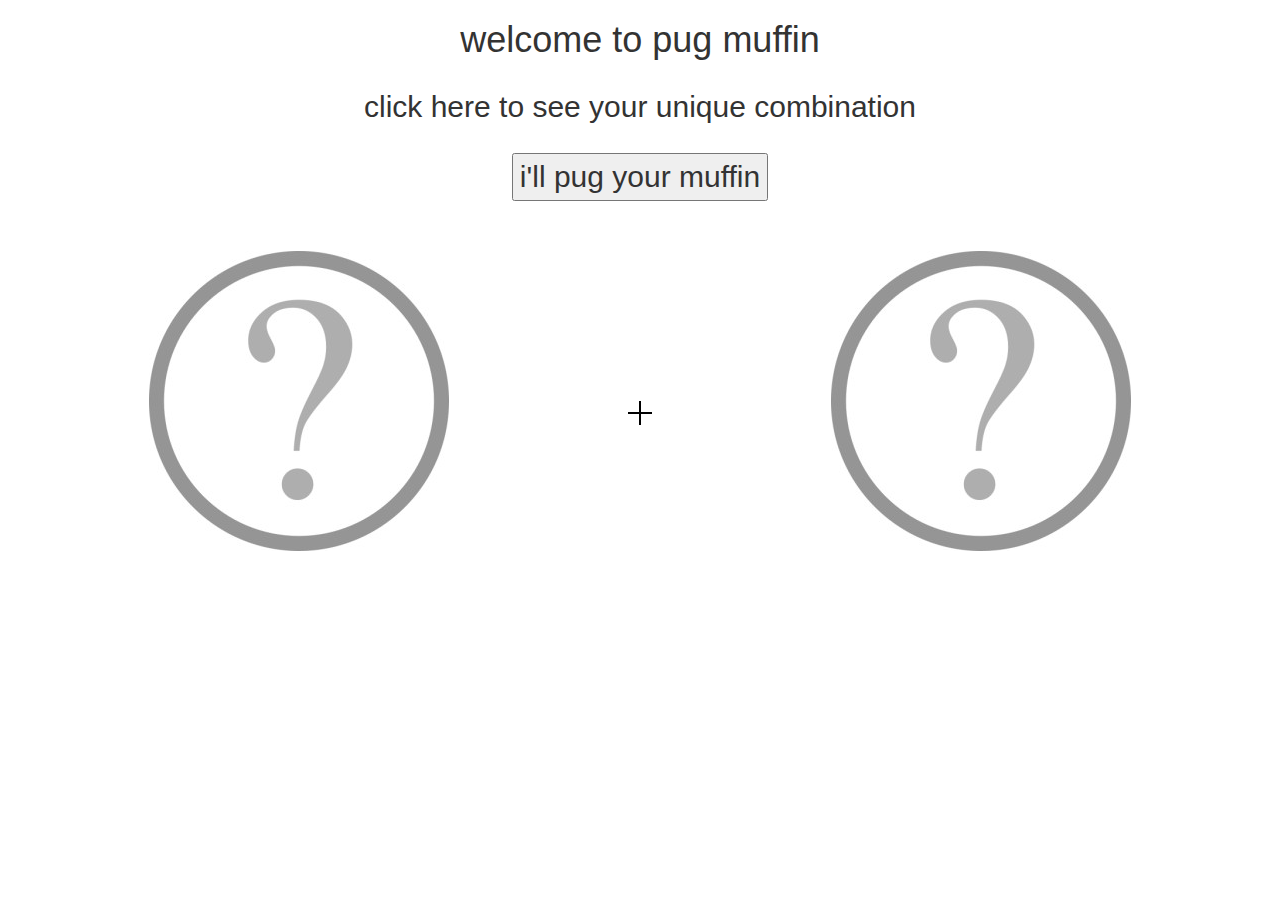
==== index.html @ d9839226 "updating site" ====
<!DOCTYPE html>
<html>
<head>

  <meta charset="utf-8" />

  <title>pugmuffin xtreme</title>

  <link href= 'css/bootstrap.css' rel='stylesheet'>
  <link rel="stylesheet" type="text/css" href="css/index.css">

  <link href='https://fonts.googleapis.com/css?family=Amaranth' rel='stylesheet' type='text/css'>

  <meta name= "viewport" content="width=device-width, initial-scale=1.0">

</head>



<body>

<div class='container'>



<div id='title'>
<div class='row'>  
<div class='col-sm-12'>

<h1> welcome to pug muffin </h1>
</div>
</div>


<div id='clickhere'>
<div class='row'>  
<div class='col-sm-12'>

<h2> click here to see your unique combination </h2>

</div>
</div>
</div>

<div id='button'>
<div class='row'>  
<div class='col-sm-12'>

<FORM METHOD="LINK" ACTION="page2.html">
<INPUT TYPE="submit" VALUE="i'll pug your muffin">
</FORM>

</div>
</div>
</div>




<div class='twopictures'>
<div class='row'>  
<div class='col-sm-5'>

  <img src='images/question.jpg'>
</div>


<div class='col-sm-2'>
<div id='plus'>
  <img src='images/plus.png'>
</div>
</div>

<div class='col-sm-5'>

  <img src='images/question.jpg'>
</div>
</div>
</div>



</body>


</html>
---- css/index.css ----
#title h1 {
	text-align: center;
}

#clickhere h2 {
	text-align: center;
}

#button {
	text-align: center;
	margin-top: 20px;
	font-size: 30px;
}

.twopictures {
	text-align: center;
	margin-top: 50px;
}

#plus {
margin-top: 150px;
}
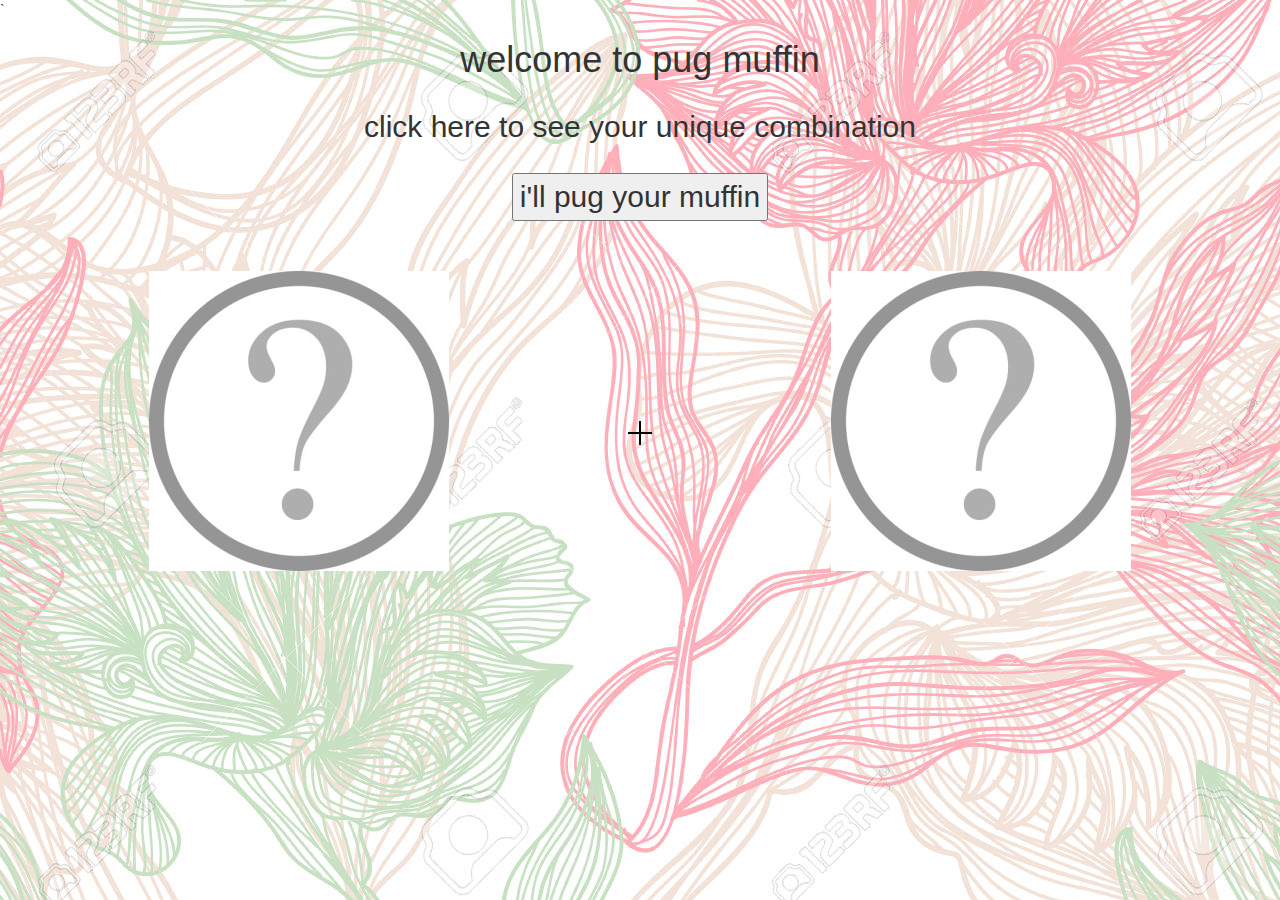
==== commit d7d8ed3f: "done" ====
--- a/index.html
+++ b/index.html
@@ -12,6 +12,8 @@
   <link href='https://fonts.googleapis.com/css?family=Amaranth' rel='stylesheet' type='text/css'>
 
   <meta name= "viewport" content="width=device-width, initial-scale=1.0">
+
+    <link rel="shortcut icon" type="image/x-icon" href="favicon.ico" />`
 
 </head>
 
